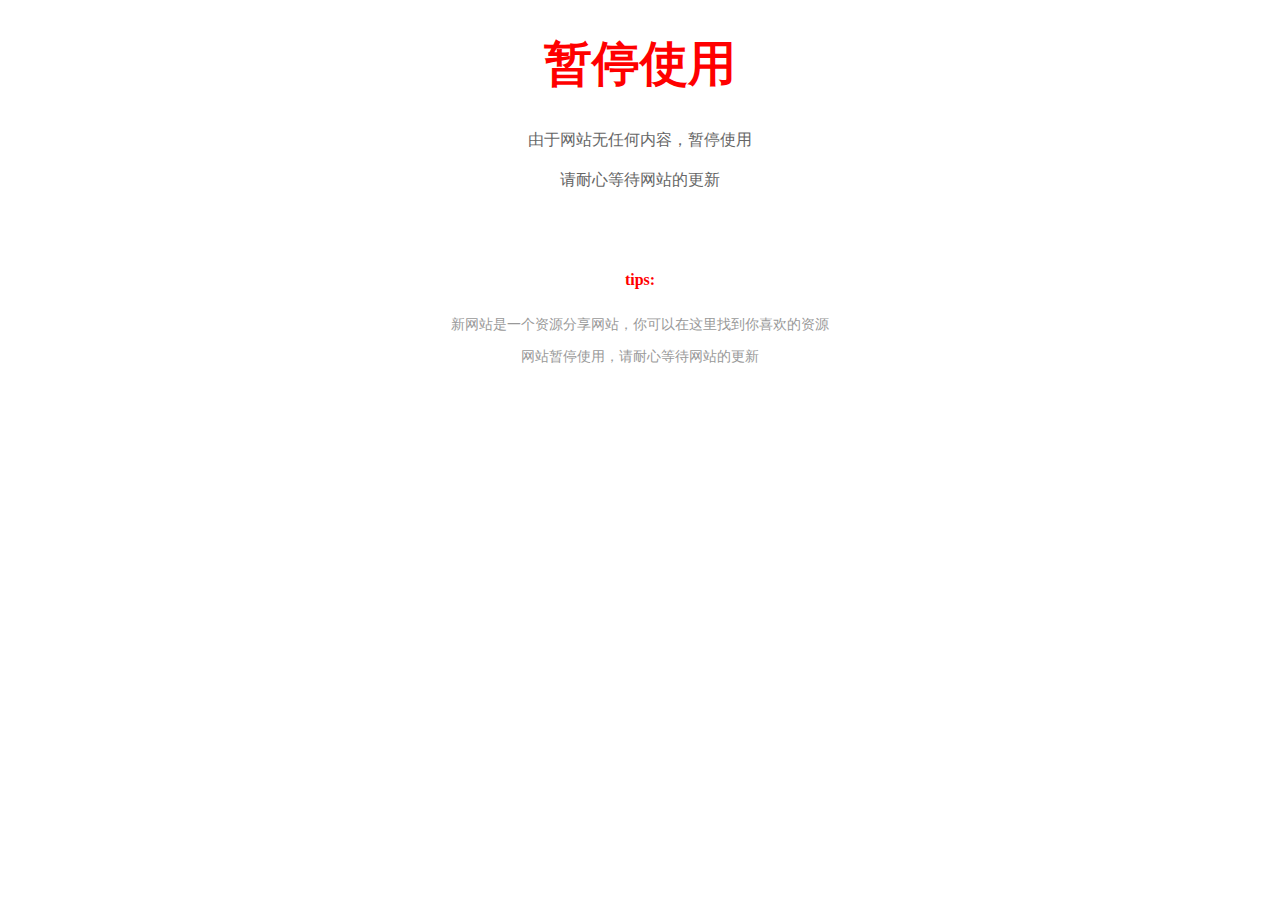
==== index.html @ 0d84c7dc "Add files via upload" ====
<!DOCTYPE html>
<html lang="en">
<head>
    <meta charset="UTF-8">
    <meta name="viewport" content="width=device-width, initial-scale=1.0">
    <title>暂停使用</title>
    <link rel="stylesheet" type="text/css" href="or.css">
</head>
<body>
    <div class="title">
        <h1>暂停使用</h1>
    </div>
    <div class="content">
        <p>由于网站无任何内容，暂停使用</p>
        <p>请耐心等待网站的更新</p>
        
    </div>
    <br><br>
    <h5 class="tips-title">tips:</h5>
    <div class="tips">
        
        <p>新网站是一个资源分享网站，你可以在这里找到你喜欢的资源</p>
        <p>网站暂停使用，请耐心等待网站的更新</p>
    </div>
   
    
</body>
</html>
---- or.css ----
.title {
    text-align: center;
    font-size: 24px;
    font-weight: bold;
    color: #ff0000;
}

.content {
    text-align: center;
    font-size: 16px;
    line-height: 1.5;
    color: #666;
  }

.tips {
    text-align: center;
    font-size: 14px;
    color: #999;
}

.tips-title {
    text-align: center;
    font-size: 16px;
    font-weight: bold;
    color: #ff0000;
}
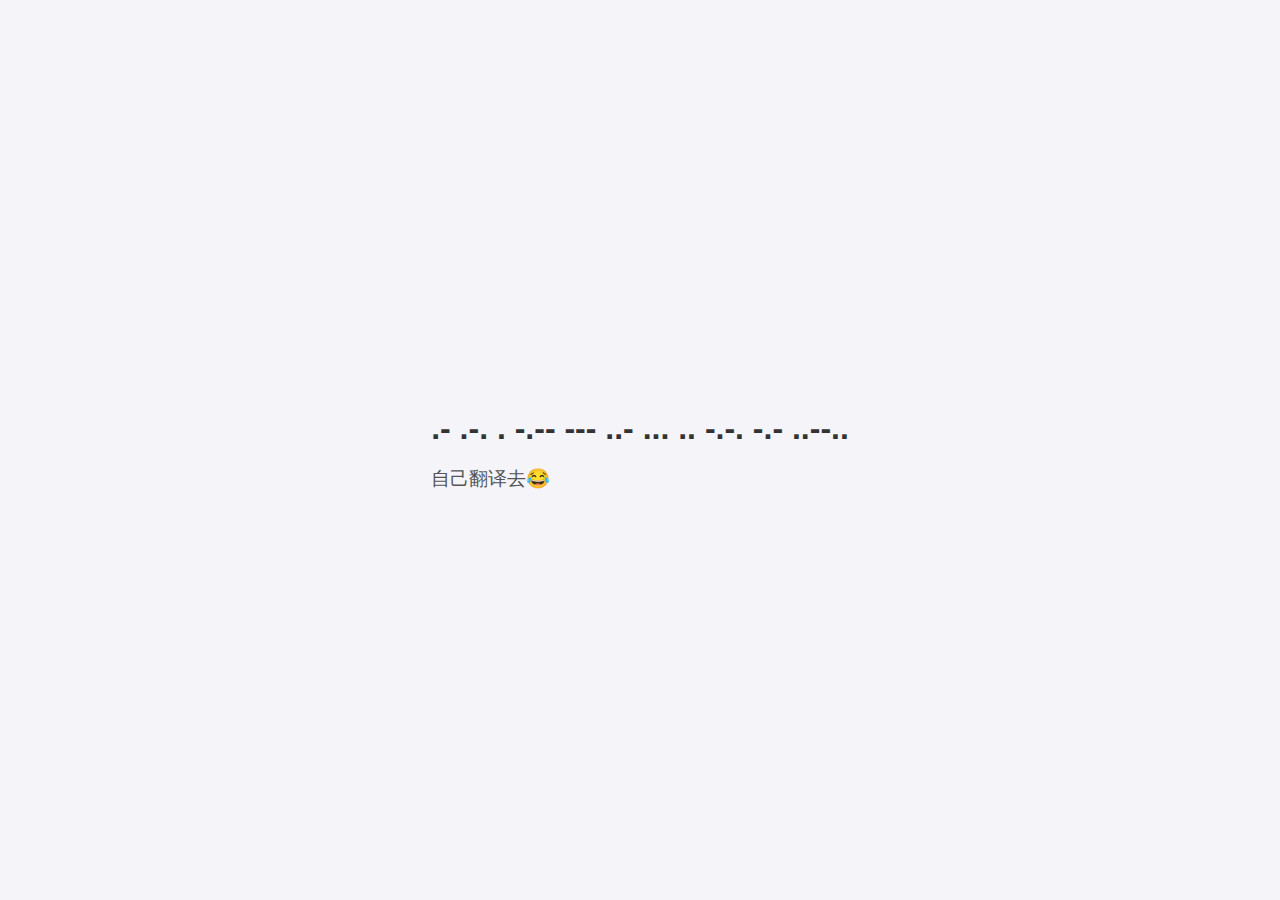
==== commit b470433a: "aa" ====
--- a/index.html
+++ b/index.html
@@ -3,26 +3,32 @@
 <head>
     <meta charset="UTF-8">
     <meta name="viewport" content="width=device-width, initial-scale=1.0">
-    <title>暂停使用</title>
-    <link rel="stylesheet" type="text/css" href="or.css">
+    <title>Morse Code Translation</title>
+    <style>
+        body {
+            font-family: Arial, sans-serif;
+            background-color: #f4f4f9;
+            color: #333;
+            display: flex;
+            justify-content: center;
+            align-items: center;
+            height: 100vh;
+            margin: 0;
+        }
+        h1 {
+            font-size: 2em;
+            margin-bottom: 10px;
+        }
+        p {
+            font-size: 1.2em;
+            color: #555;
+        }
+    </style>
 </head>
 <body>
-    <div class="title">
-        <h1>暂停使用</h1>
+    <div>
+        <h1>.- .-. . -.-- --- ..- ... .. -.-. -.- ..--..</h1>
+        <p>自己翻译去😂</p>
     </div>
-    <div class="content">
-        <p>由于网站无任何内容，暂停使用</p>
-        <p>请耐心等待网站的更新</p>
-        
-    </div>
-    <br><br>
-    <h5 class="tips-title">tips:</h5>
-    <div class="tips">
-        
-        <p>新网站是一个资源分享网站，你可以在这里找到你喜欢的资源</p>
-        <p>网站暂停使用，请耐心等待网站的更新</p>
-    </div>
-   
-    
 </body>
-</html>+</html>
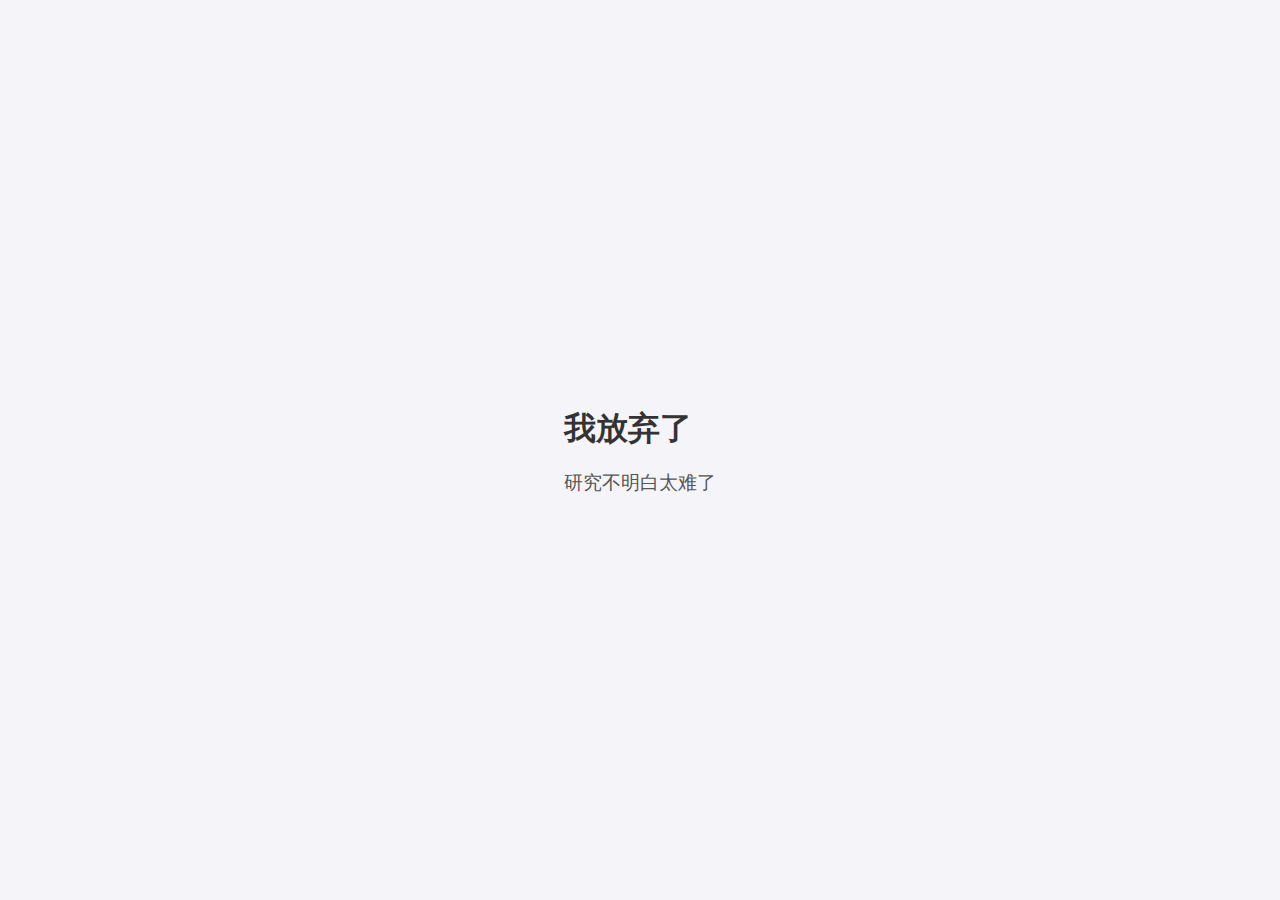
==== commit 2f299591: "Update index.html" ====
--- a/index.html
+++ b/index.html
@@ -18,6 +18,7 @@
         h1 {
             font-size: 2em;
             margin-bottom: 10px;
+            text-color: red;
         }
         p {
             font-size: 1.2em;
@@ -27,8 +28,8 @@
 </head>
 <body>
     <div>
-        <h1>.- .-. . -.-- --- ..- ... .. -.-. -.- ..--..</h1>
-        <p>自己翻译去😂</p>
+        <h1>我放弃了</h1>
+        <p>研究不明白太难了</p>
     </div>
 </body>
 </html>
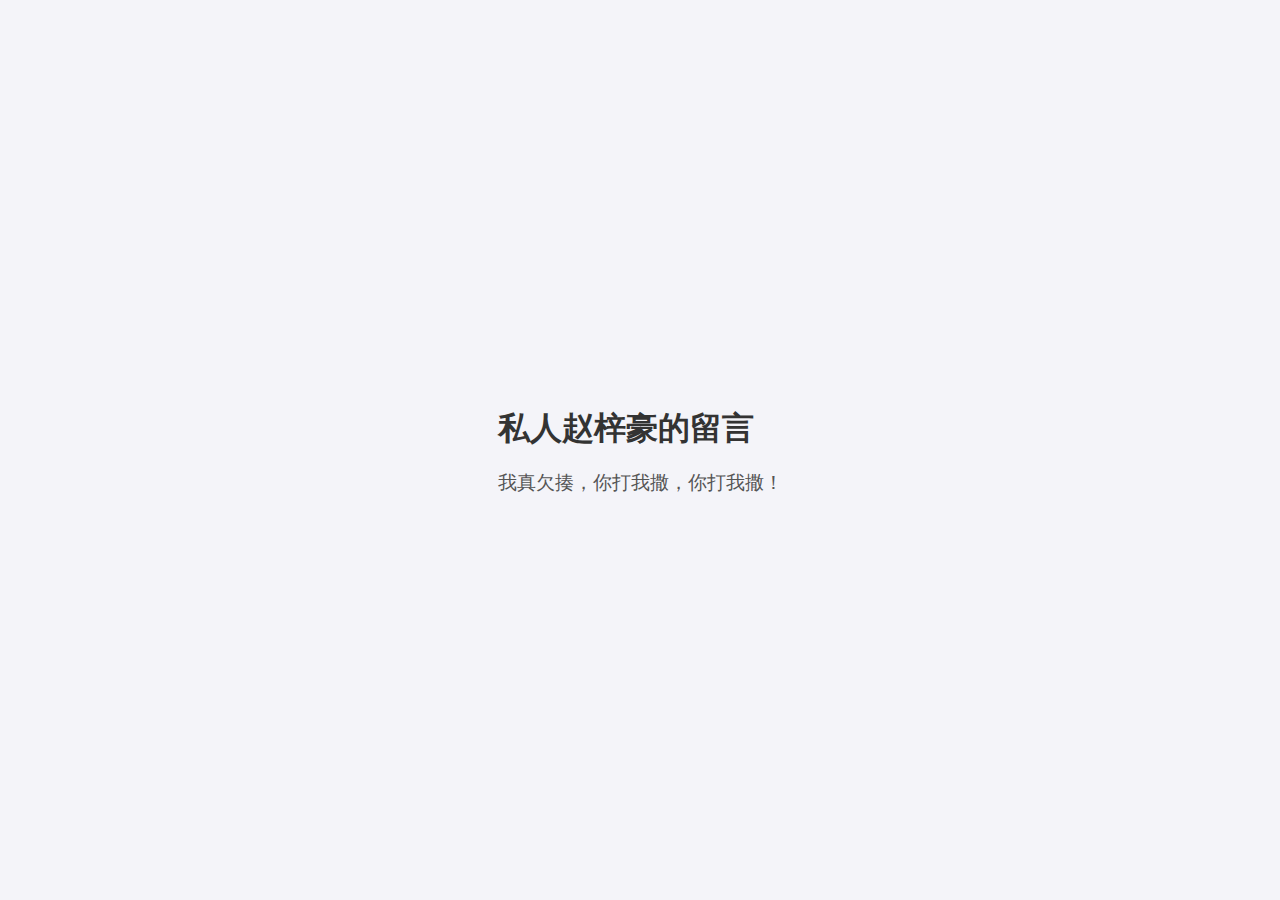
==== commit 207361cf: "Update index.html" ====
--- a/index.html
+++ b/index.html
@@ -28,8 +28,8 @@
 </head>
 <body>
     <div>
-        <h1>我放弃了</h1>
-        <p>研究不明白太难了</p>
+        <h1>私人赵梓豪的留言</h1>
+        <p>我真欠揍，你打我撒，你打我撒！</p>
     </div>
 </body>
 </html>
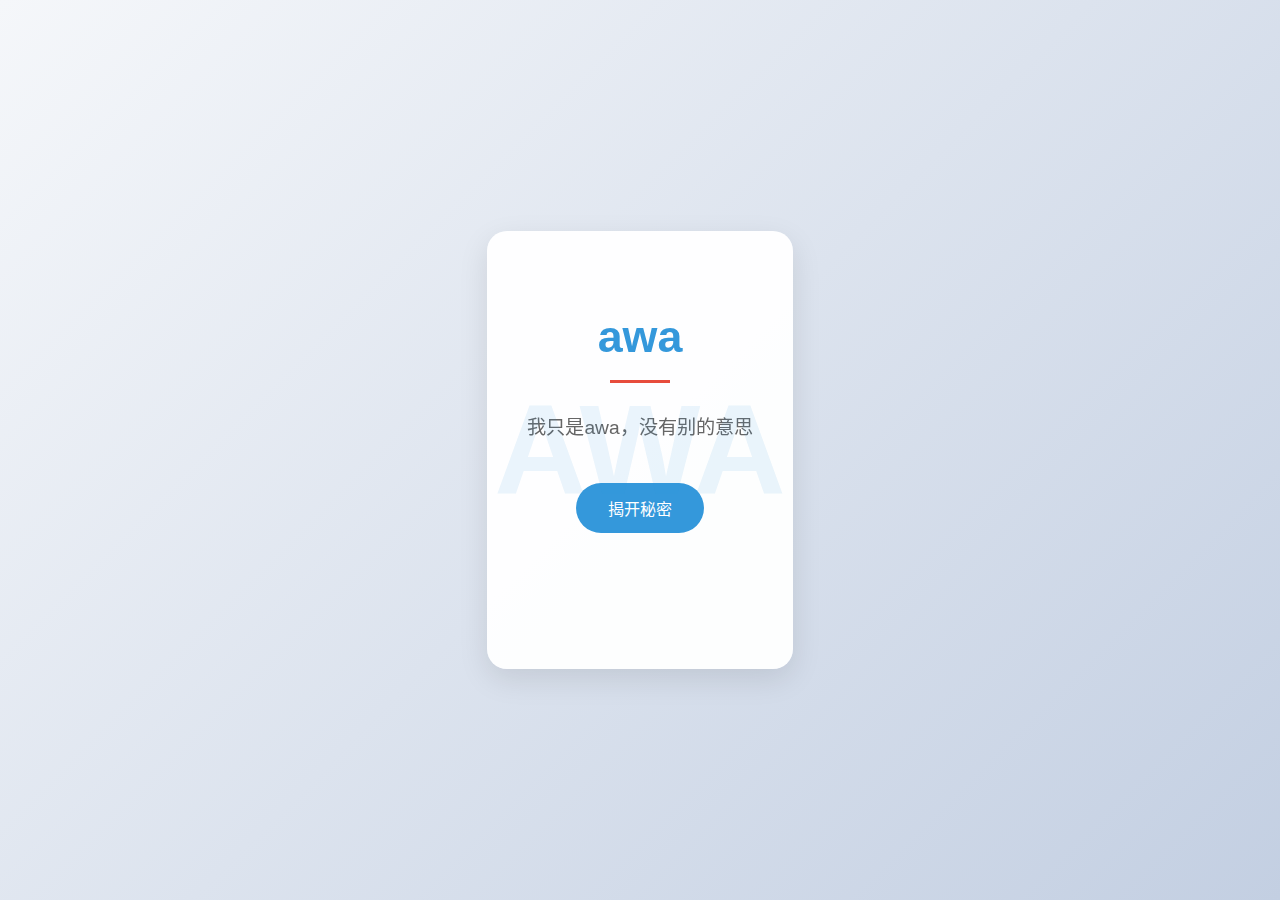
==== commit 510e093e: "Update index.html" ====
--- a/index.html
+++ b/index.html
@@ -1,35 +1,150 @@
 <!DOCTYPE html>
-<html lang="en">
+<html lang="zh-CN">
 <head>
     <meta charset="UTF-8">
     <meta name="viewport" content="width=device-width, initial-scale=1.0">
-    <title>Morse Code Translation</title>
+    <title>神秘代码解析</title>
     <style>
+        :root {
+            --primary-color: #2c3e50;
+            --secondary-color: #3498db;
+            --accent-color: #e74c3c;
+        }
+
         body {
-            font-family: Arial, sans-serif;
-            background-color: #f4f4f9;
-            color: #333;
+            font-family: 'Segoe UI', Tahoma, Geneva, Verdana, sans-serif;
+            background: linear-gradient(135deg, #f5f7fa 0%, #c3cfe2 100%);
+            color: var(--primary-color);
             display: flex;
             justify-content: center;
             align-items: center;
-            height: 100vh;
+            min-height: 100vh;
             margin: 0;
+            line-height: 1.6;
         }
+
+        .container {
+            background: rgba(255, 255, 255, 0.95);
+            padding: 2.5rem;
+            border-radius: 20px;
+            box-shadow: 0 10px 30px rgba(0, 0, 0, 0.1);
+            text-align: center;
+            max-width: 600px;
+            margin: 20px;
+            transform-style: preserve-3d;
+            position: relative;
+            transition: transform 0.3s ease;
+        }
+
+        .container:hover {
+            transform: translateY(-5px);
+        }
+
         h1 {
-            font-size: 2em;
-            margin-bottom: 10px;
-            text-color: red;
+            font-size: 2.8rem;
+            color: var(--secondary-color);
+            margin-bottom: 1rem;
+            position: relative;
+            display: inline-block;
         }
-        p {
-            font-size: 1.2em;
-            color: #555;
+
+        h1::after {
+            content: '';
+            position: absolute;
+            bottom: -10px;
+            left: 50%;
+            transform: translateX(-50%);
+            width: 60px;
+            height: 3px;
+            background: var(--accent-color);
+        }
+
+        .main-text {
+            font-size: 1.2rem;
+            color: #666;
+            margin: 1.5rem 0;
+        }
+
+        .secret-message {
+            background: #f8f9fa;
+            padding: 1rem;
+            border-left: 4px solid var(--accent-color);
+            margin: 2rem 0;
+            text-align: left;
+            position: relative;
+            opacity: 0;
+            transform: translateY(20px);
+            transition: all 0.5s ease;
+        }
+
+        .secret-message.reveal {
+            opacity: 1;
+            transform: translateY(0);
+        }
+
+        .reveal-btn {
+            background: var(--secondary-color);
+            color: white;
+            border: none;
+            padding: 0.8rem 2rem;
+            border-radius: 25px;
+            cursor: pointer;
+            transition: all 0.3s ease;
+            font-size: 1rem;
+            margin-top: 1rem;
+        }
+
+        .reveal-btn:hover {
+            background: var(--accent-color);
+            transform: scale(1.05);
+        }
+
+        .watermark {
+            position: absolute;
+            opacity: 0.1;
+            font-size: 8rem;
+            font-weight: bold;
+            color: var(--secondary-color);
+            pointer-events: none;
+            user-select: none;
+            top: 50%;
+            left: 50%;
+            transform: translate(-50%, -50%);
         }
     </style>
 </head>
 <body>
-    <div>
-        <h1>私人赵梓豪的留言</h1>
-        <p>我真欠揍，你打我撒，你打我撒！</p>
+    <div class="container">
+        <div class="watermark">AWA</div>
+        <h1>awa</h1>
+        <p class="main-text">我只是awa，没有别的意思</p>
+        <button class="reveal-btn">揭开秘密</button>
+        <div class="secret-message"></div>
+        <!-- 你好，我有别的意思，你看起来像sb -->
     </div>
+
+    <script>
+        // 获取隐藏的注释内容
+        function getHiddenComment() {
+            const comments = document.body.innerHTML.match(/<!--([\s\S]*?)-->/);
+            return comments ? comments[1].trim() : '';
+        }
+
+        // DOM元素
+        const secretMessage = document.querySelector('.secret-message');
+        const revealBtn = document.querySelector('.reveal-btn');
+
+        // 按钮点击事件
+        revealBtn.addEventListener('click', () => {
+            secretMessage.textContent = getHiddenComment();
+            secretMessage.classList.add('reveal');
+            revealBtn.style.display = 'none';
+        });
+
+        // 初始动画
+        setTimeout(() => {
+            document.querySelector('.container').style.transform = 'translateY(0)';
+        }, 100);
+    </script>
 </body>
 </html>
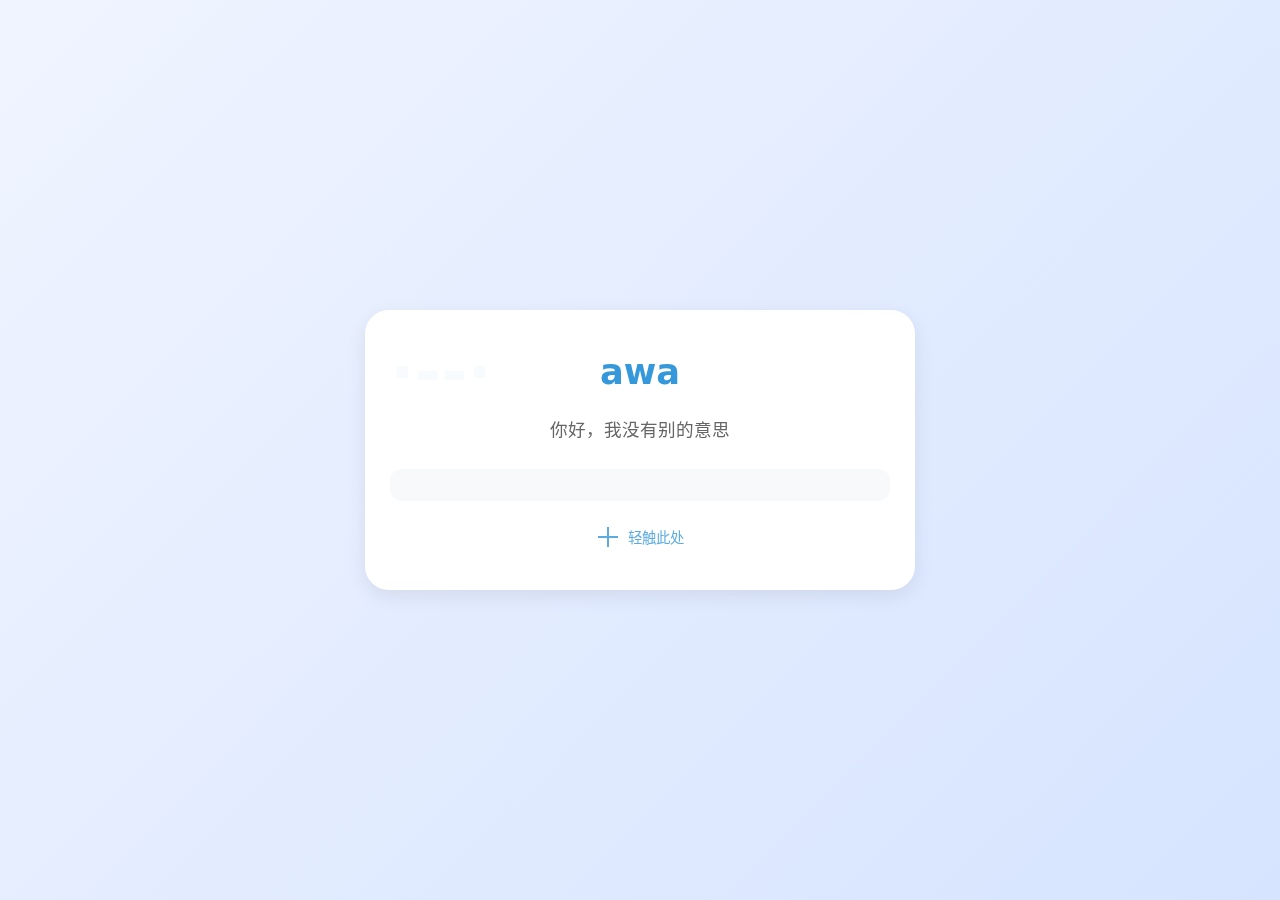
==== commit 4b6a02f4: "Update index.html" ====
--- a/index.html
+++ b/index.html
@@ -2,149 +2,168 @@
 <html lang="zh-CN">
 <head>
     <meta charset="UTF-8">
-    <meta name="viewport" content="width=device-width, initial-scale=1.0">
-    <title>神秘代码解析</title>
+    <meta name="viewport" content="width=device-width, initial-scale=1.0, maximum-scale=1.0, user-scalable=no">
+    <title>神秘讯号解析</title>
     <style>
         :root {
-            --primary-color: #2c3e50;
-            --secondary-color: #3498db;
-            --accent-color: #e74c3c;
+            --primary: #2c3e50;
+            --secondary: #3498db;
+            --accent: #e74c3c;
         }
 
         body {
-            font-family: 'Segoe UI', Tahoma, Geneva, Verdana, sans-serif;
-            background: linear-gradient(135deg, #f5f7fa 0%, #c3cfe2 100%);
-            color: var(--primary-color);
+            font-family: system-ui, -apple-system, sans-serif;
+            background: linear-gradient(135deg, #f0f4ff 0%, #d6e4ff 100%);
+            color: var(--primary);
+            min-height: 100vh;
+            margin: 0;
             display: flex;
             justify-content: center;
             align-items: center;
-            min-height: 100vh;
-            margin: 0;
-            line-height: 1.6;
+            touch-action: manipulation;
         }
 
         .container {
-            background: rgba(255, 255, 255, 0.95);
-            padding: 2.5rem;
-            border-radius: 20px;
-            box-shadow: 0 10px 30px rgba(0, 0, 0, 0.1);
-            text-align: center;
-            max-width: 600px;
+            background: rgba(255, 255, 255, 0.98);
+            padding: 1.5rem;
+            border-radius: 24px;
+            box-shadow: 0 6px 20px rgba(0, 0, 0, 0.08);
+            width: 90%;
+            max-width: 500px;
             margin: 20px;
-            transform-style: preserve-3d;
             position: relative;
-            transition: transform 0.3s ease;
+            backdrop-filter: blur(10px);
+            border: 1px solid rgba(255, 255, 255, 0.3);
         }
 
-        .container:hover {
-            transform: translateY(-5px);
+        .morse-code {
+            position: absolute;
+            opacity: 0.03;
+            font-size: 4rem;
+            font-weight: 900;
+            color: var(--secondary);
+            pointer-events: none;
+            user-select: none;
         }
 
         h1 {
-            font-size: 2.8rem;
-            color: var(--secondary-color);
-            margin-bottom: 1rem;
+            color: var(--secondary);
+            font-size: 2.2rem;
+            margin: 1rem 0;
             position: relative;
-            display: inline-block;
+            text-align: center;
         }
 
-        h1::after {
-            content: '';
-            position: absolute;
-            bottom: -10px;
-            left: 50%;
-            transform: translateX(-50%);
-            width: 60px;
-            height: 3px;
-            background: var(--accent-color);
-        }
-
-        .main-text {
-            font-size: 1.2rem;
+        .prompt {
             color: #666;
+            font-size: 1.1rem;
+            line-height: 1.6;
+            text-align: center;
             margin: 1.5rem 0;
         }
 
-        .secret-message {
-            background: #f8f9fa;
+        .secret-box {
+            background: rgba(245, 248, 250, 0.8);
+            border-radius: 12px;
             padding: 1rem;
-            border-left: 4px solid var(--accent-color);
-            margin: 2rem 0;
-            text-align: left;
+            margin: 1.5rem 0;
             position: relative;
-            opacity: 0;
-            transform: translateY(20px);
-            transition: all 0.5s ease;
+            transition: all 0.4s ease;
+            max-height: 0;
+            overflow: hidden;
         }
 
-        .secret-message.reveal {
+        .secret-box.revealed {
+            max-height: 200px;
+            background: rgba(234, 242, 253, 0.95);
+            border: 2px solid var(--secondary);
+        }
+
+        .secret-content {
+            color: var(--primary);
+            white-space: pre-wrap;
+            opacity: 0;
+            transform: translateY(10px);
+            transition: all 0.3s ease 0.2s;
+        }
+
+        .secret-box.revealed .secret-content {
             opacity: 1;
             transform: translateY(0);
         }
 
-        .reveal-btn {
-            background: var(--secondary-color);
-            color: white;
-            border: none;
-            padding: 0.8rem 2rem;
-            border-radius: 25px;
-            cursor: pointer;
-            transition: all 0.3s ease;
-            font-size: 1rem;
-            margin-top: 1rem;
+        .tap-hint {
+            display: flex;
+            align-items: center;
+            justify-content: center;
+            gap: 8px;
+            color: var(--secondary);
+            font-size: 0.9rem;
+            margin: 1rem 0;
+            opacity: 0.8;
+            animation: pulse 2s infinite;
         }
 
-        .reveal-btn:hover {
-            background: var(--accent-color);
-            transform: scale(1.05);
+        @keyframes pulse {
+            0%, 100% { opacity: 0.6; }
+            50% { opacity: 1; }
         }
 
-        .watermark {
-            position: absolute;
-            opacity: 0.1;
-            font-size: 8rem;
-            font-weight: bold;
-            color: var(--secondary-color);
-            pointer-events: none;
-            user-select: none;
-            top: 50%;
-            left: 50%;
-            transform: translate(-50%, -50%);
+        @media (max-width: 480px) {
+            .container {
+                padding: 1.2rem;
+                border-radius: 16px;
+            }
+            h1 {
+                font-size: 1.8rem;
+            }
+            .prompt {
+                font-size: 1rem;
+            }
         }
     </style>
 </head>
 <body>
     <div class="container">
-        <div class="watermark">AWA</div>
+        <div class="morse-code">·--·</div>
         <h1>awa</h1>
-        <p class="main-text">我只是awa，没有别的意思</p>
-        <button class="reveal-btn">揭开秘密</button>
-        <div class="secret-message"></div>
+        <p class="prompt">你好，我没有别的意思</p>
+        <div class="secret-box">
+            <div class="secret-content"></div>
+        </div>
+        <div class="tap-hint">
+            <svg width="24" height="24" viewBox="0 0 24 24" fill="none" stroke="currentColor" stroke-width="2">
+                <path d="M12 2v20M2 12h20"/>
+            </svg>
+            轻触此处
+        </div>
         <!-- 你好，我有别的意思，你看起来像sb -->
     </div>
 
     <script>
-        // 获取隐藏的注释内容
-        function getHiddenComment() {
-            const comments = document.body.innerHTML.match(/<!--([\s\S]*?)-->/);
-            return comments ? comments[1].trim() : '';
-        }
+        // 自动获取注释内容
+        const secretComment = document.body.innerHTML.match(/<!--([\s\S]*?)-->/)[1].trim();
+        
+        // 交互元素
+        const secretBox = document.querySelector('.secret-box');
+        const secretContent = document.querySelector('.secret-content');
+        const tapHint = document.querySelector('.tap-hint');
 
-        // DOM元素
-        const secretMessage = document.querySelector('.secret-message');
-        const revealBtn = document.querySelector('.reveal-btn');
+        // 触摸交互处理
+        let lastTap = 0;
+        const handleInteraction = () => {
+            const now = Date.now();
+            if (now - lastTap < 500) return; // 防连击
+            
+            secretBox.classList.add('revealed');
+            secretContent.textContent = secretComment;
+            tapHint.style.display = 'none';
+            lastTap = now;
+        };
 
-        // 按钮点击事件
-        revealBtn.addEventListener('click', () => {
-            secretMessage.textContent = getHiddenComment();
-            secretMessage.classList.add('reveal');
-            revealBtn.style.display = 'none';
-        });
-
-        // 初始动画
-        setTimeout(() => {
-            document.querySelector('.container').style.transform = 'translateY(0)';
-        }, 100);
+        // 支持多种交互方式
+        secretBox.addEventListener('click', handleInteraction);
+        secretBox.addEventListener('touchstart', handleInteraction);
     </script>
 </body>
 </html>
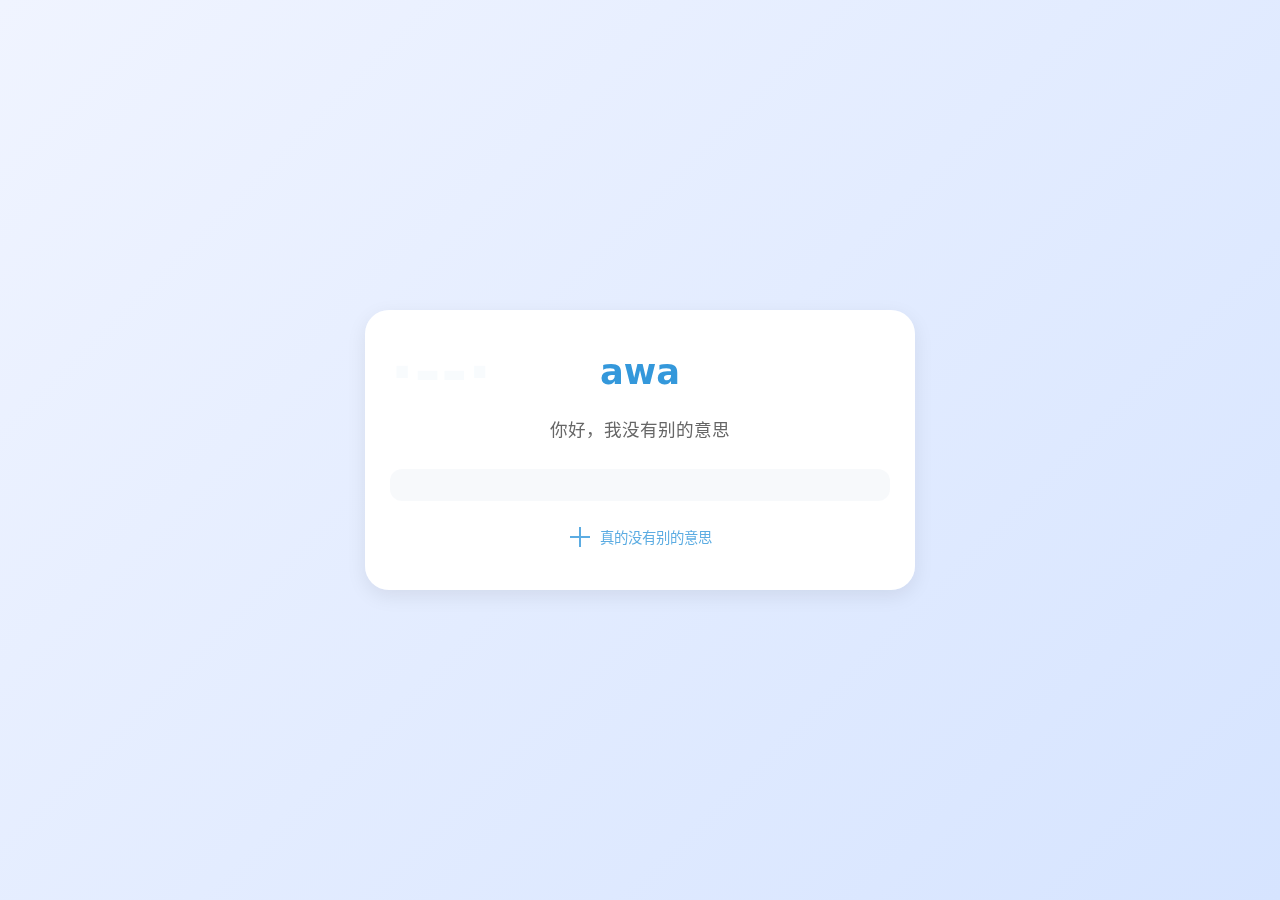
==== commit 8785ae86: "Update index.html" ====
--- a/index.html
+++ b/index.html
@@ -135,7 +135,7 @@
             <svg width="24" height="24" viewBox="0 0 24 24" fill="none" stroke="currentColor" stroke-width="2">
                 <path d="M12 2v20M2 12h20"/>
             </svg>
-            轻触此处
+            真的没有别的意思
         </div>
         <!-- 你好，我有别的意思，你看起来像sb -->
     </div>
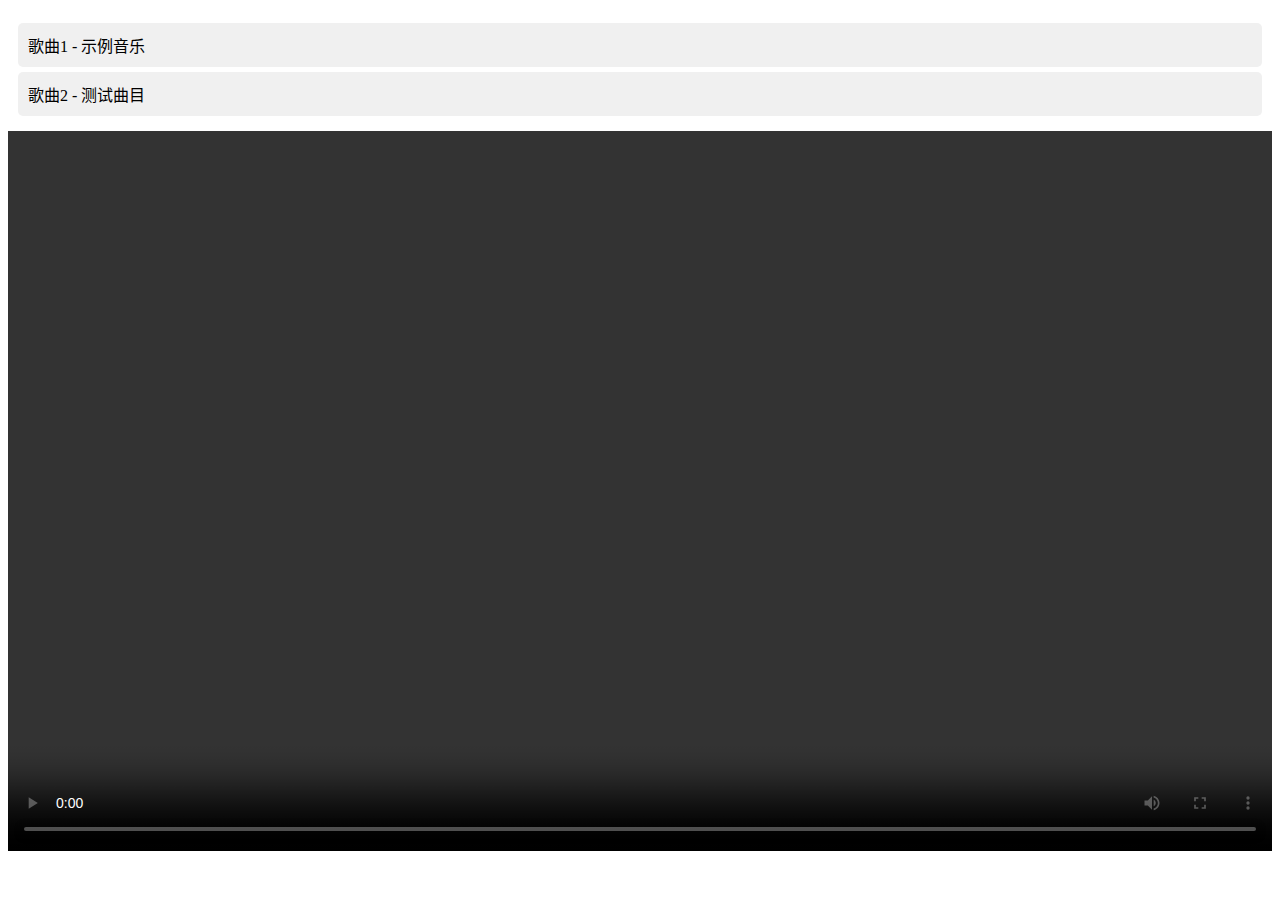
==== commit 2a2d3220: "Create index.html" ====
--- a/index.html
+++ b/index.html
@@ -1,169 +1,61 @@
-<!DOCTYPE html>
-<html lang="zh-CN">
-<head>
-    <meta charset="UTF-8">
-    <meta name="viewport" content="width=device-width, initial-scale=1.0, maximum-scale=1.0, user-scalable=no">
-    <title>神秘讯号解析</title>
-    <style>
-        :root {
-            --primary: #2c3e50;
-            --secondary: #3498db;
-            --accent: #e74c3c;
-        }
-
-        body {
-            font-family: system-ui, -apple-system, sans-serif;
-            background: linear-gradient(135deg, #f0f4ff 0%, #d6e4ff 100%);
-            color: var(--primary);
-            min-height: 100vh;
-            margin: 0;
-            display: flex;
-            justify-content: center;
-            align-items: center;
-            touch-action: manipulation;
-        }
-
-        .container {
-            background: rgba(255, 255, 255, 0.98);
-            padding: 1.5rem;
-            border-radius: 24px;
-            box-shadow: 0 6px 20px rgba(0, 0, 0, 0.08);
-            width: 90%;
-            max-width: 500px;
-            margin: 20px;
-            position: relative;
-            backdrop-filter: blur(10px);
-            border: 1px solid rgba(255, 255, 255, 0.3);
-        }
-
-        .morse-code {
-            position: absolute;
-            opacity: 0.03;
-            font-size: 4rem;
-            font-weight: 900;
-            color: var(--secondary);
-            pointer-events: none;
-            user-select: none;
-        }
-
-        h1 {
-            color: var(--secondary);
-            font-size: 2.2rem;
-            margin: 1rem 0;
-            position: relative;
-            text-align: center;
-        }
-
-        .prompt {
-            color: #666;
-            font-size: 1.1rem;
-            line-height: 1.6;
-            text-align: center;
-            margin: 1.5rem 0;
-        }
-
-        .secret-box {
-            background: rgba(245, 248, 250, 0.8);
-            border-radius: 12px;
-            padding: 1rem;
-            margin: 1.5rem 0;
-            position: relative;
-            transition: all 0.4s ease;
-            max-height: 0;
-            overflow: hidden;
-        }
-
-        .secret-box.revealed {
-            max-height: 200px;
-            background: rgba(234, 242, 253, 0.95);
-            border: 2px solid var(--secondary);
-        }
-
-        .secret-content {
-            color: var(--primary);
-            white-space: pre-wrap;
-            opacity: 0;
-            transform: translateY(10px);
-            transition: all 0.3s ease 0.2s;
-        }
-
-        .secret-box.revealed .secret-content {
-            opacity: 1;
-            transform: translateY(0);
-        }
-
-        .tap-hint {
-            display: flex;
-            align-items: center;
-            justify-content: center;
-            gap: 8px;
-            color: var(--secondary);
-            font-size: 0.9rem;
-            margin: 1rem 0;
-            opacity: 0.8;
-            animation: pulse 2s infinite;
-        }
-
-        @keyframes pulse {
-            0%, 100% { opacity: 0.6; }
-            50% { opacity: 1; }
-        }
-
-        @media (max-width: 480px) {
-            .container {
-                padding: 1.2rem;
-                border-radius: 16px;
-            }
-            h1 {
-                font-size: 1.8rem;
-            }
-            .prompt {
-                font-size: 1rem;
-            }
-        }
-    </style>
-</head>
-<body>
-    <div class="container">
-        <div class="morse-code">·--·</div>
-        <h1>awa</h1>
-        <p class="prompt">你好，我没有别的意思</p>
-        <div class="secret-box">
-            <div class="secret-content"></div>
-        </div>
-        <div class="tap-hint">
-            <svg width="24" height="24" viewBox="0 0 24 24" fill="none" stroke="currentColor" stroke-width="2">
-                <path d="M12 2v20M2 12h20"/>
-            </svg>
-            真的没有别的意思
-        </div>
-        <!-- 你好，我有别的意思，你看起来像sb -->
-    </div>
-
-    <script>
-        // 自动获取注释内容
-        const secretComment = document.body.innerHTML.match(/<!--([\s\S]*?)-->/)[1].trim();
-        
-        // 交互元素
-        const secretBox = document.querySelector('.secret-box');
-        const secretContent = document.querySelector('.secret-content');
-        const tapHint = document.querySelector('.tap-hint');
-
-        // 触摸交互处理
-        let lastTap = 0;
-        const handleInteraction = () => {
-            const now = Date.now();
-            if (now - lastTap < 500) return; // 防连击
-            
-            secretBox.classList.add('revealed');
-            secretContent.textContent = secretComment;
-            tapHint.style.display = 'none';
-            lastTap = now;
-        };
-
-        // 支持多种交互方式
-        secretBox.addEventListener('click', handleInteraction);
-        secretBox.addEventListener('touchstart', handleInteraction);
-    </script>
-</body>
-</html>
+<!DOCTYPE html>
+<html lang="zh-CN">
+<head>
+    <meta charset="UTF-8">
+    <meta name="viewport" content="width=device-width, initial-scale=1.0">
+    <title>极简播放器</title>
+    <!-- 内置播放器样式 -->
+    <style>
+        #player {
+            width: 100%;
+            height: 56.25vw; /* 16:9比例 */
+            background: #000;
+        }
+        .video-list {
+            padding: 10px;
+        }
+        .video-item {
+            padding: 10px;
+            margin: 5px 0;
+            background: #f0f0f0;
+            border-radius: 5px;
+            cursor: pointer;
+        }
+    </style>
+</head>
+<body>
+    <!-- 视频列表 -->
+    <div class="video-list">
+        <div class="video-item" onclick="playVideo('videos/song1.mp4')">
+            歌曲1 - 示例音乐
+        </div>
+        <div class="video-item" onclick="playVideo('videos/song2.mp4')">
+            歌曲2 - 测试曲目
+        </div>
+    </div>
+
+    <!-- 播放器容器 -->
+    <video id="player" controls playsinline></video>
+
+    <!-- 内置脚本 -->
+    <script>
+        const player = document.getElementById('player');
+        
+        // 播放视频函数
+        function playVideo(url) {
+            player.src = url;
+            player.play();
+            
+            // 自动进入全屏（需要用户手势触发）
+            player.requestFullscreen().catch(err => {
+                console.log('全屏请求失败:', err);
+            });
+        }
+
+        // 自动调整高度
+        window.onresize = () => {
+            player.style.height = player.offsetWidth * 9/16 + 'px';
+        };
+    </script>
+</body>
+</html>
